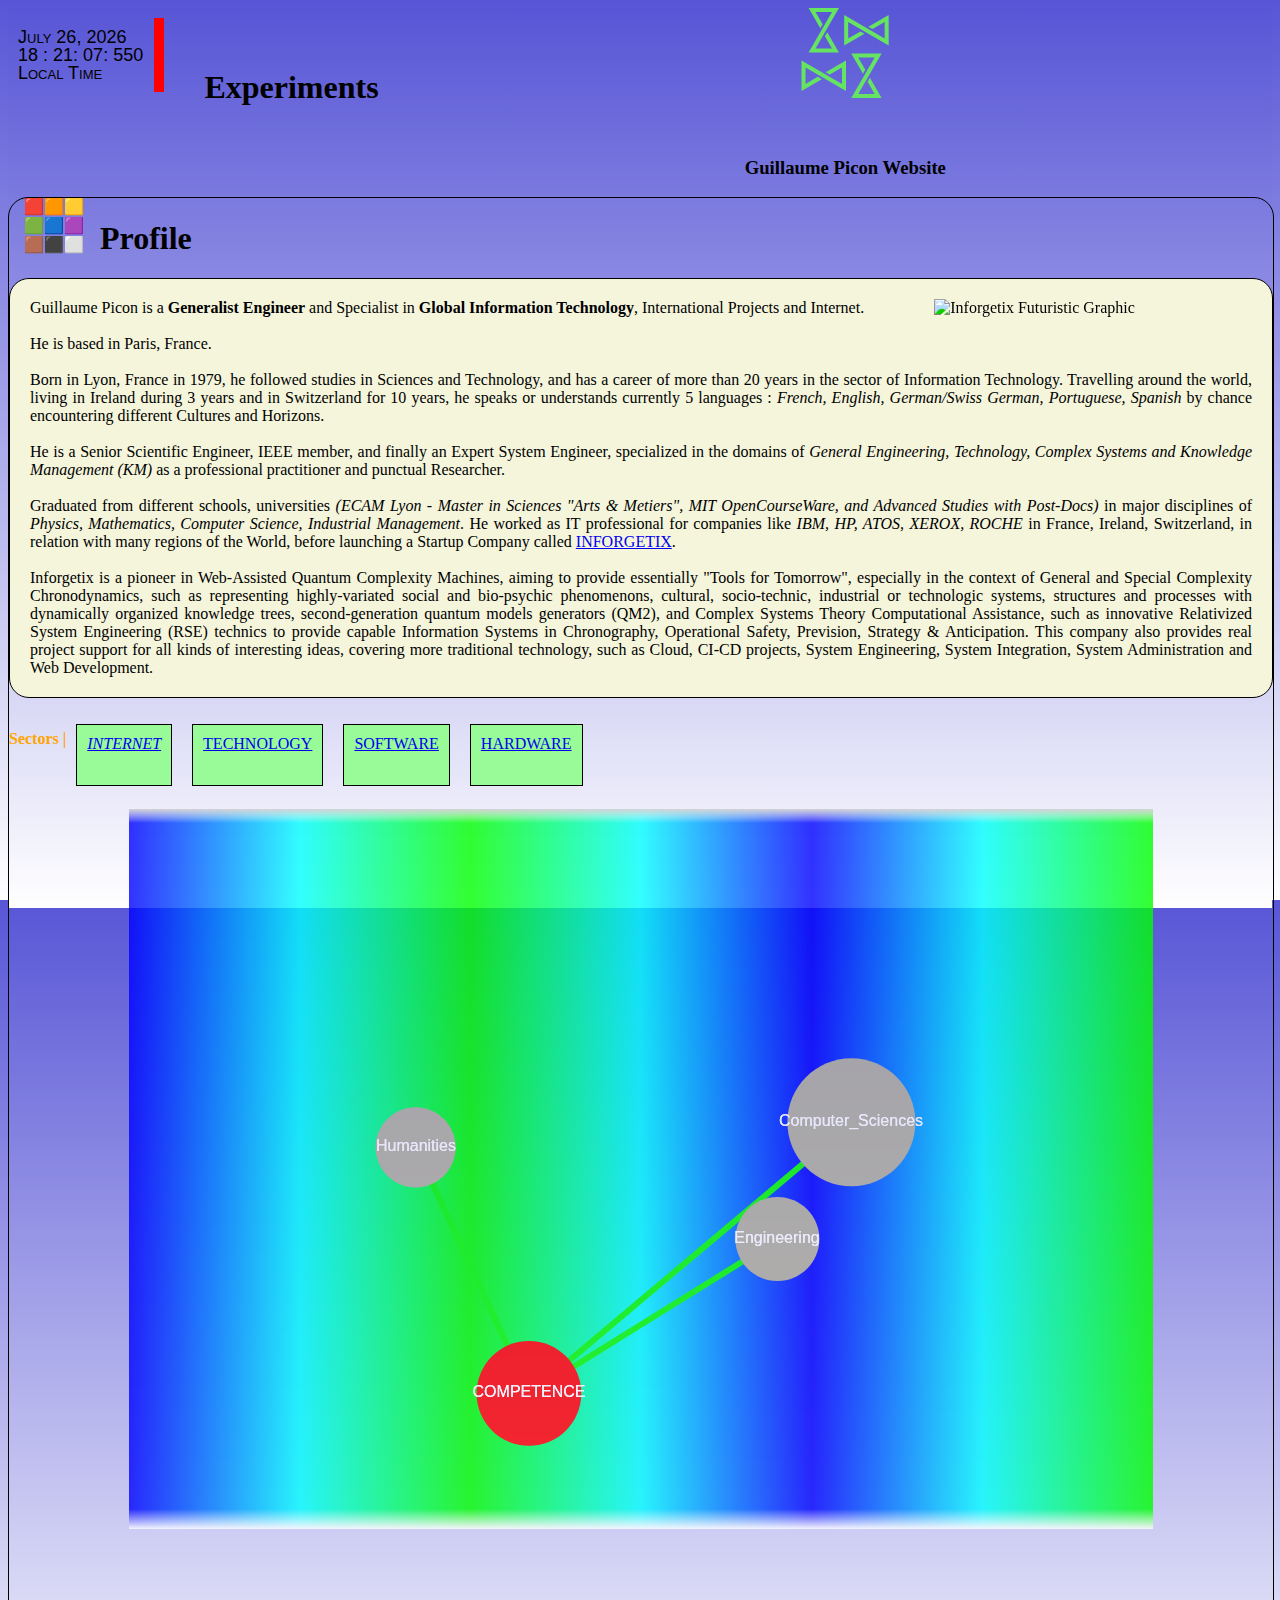
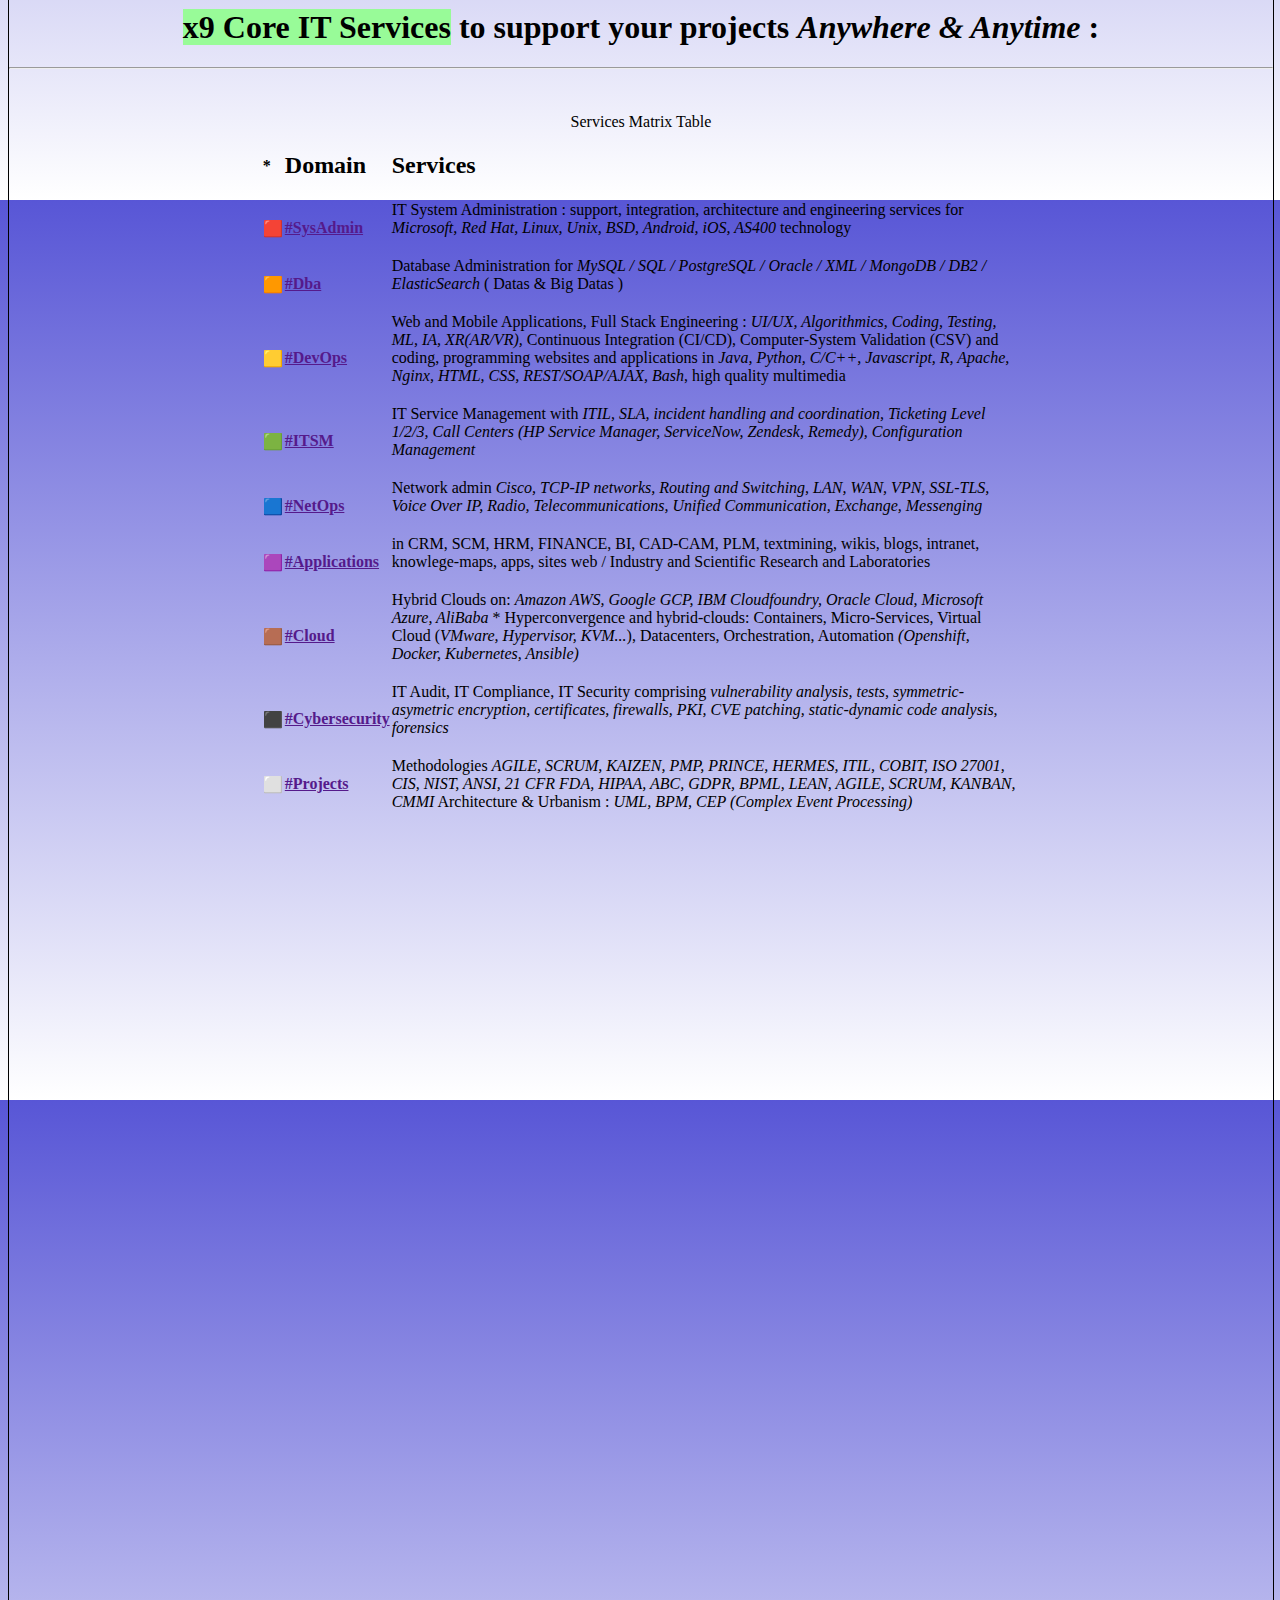
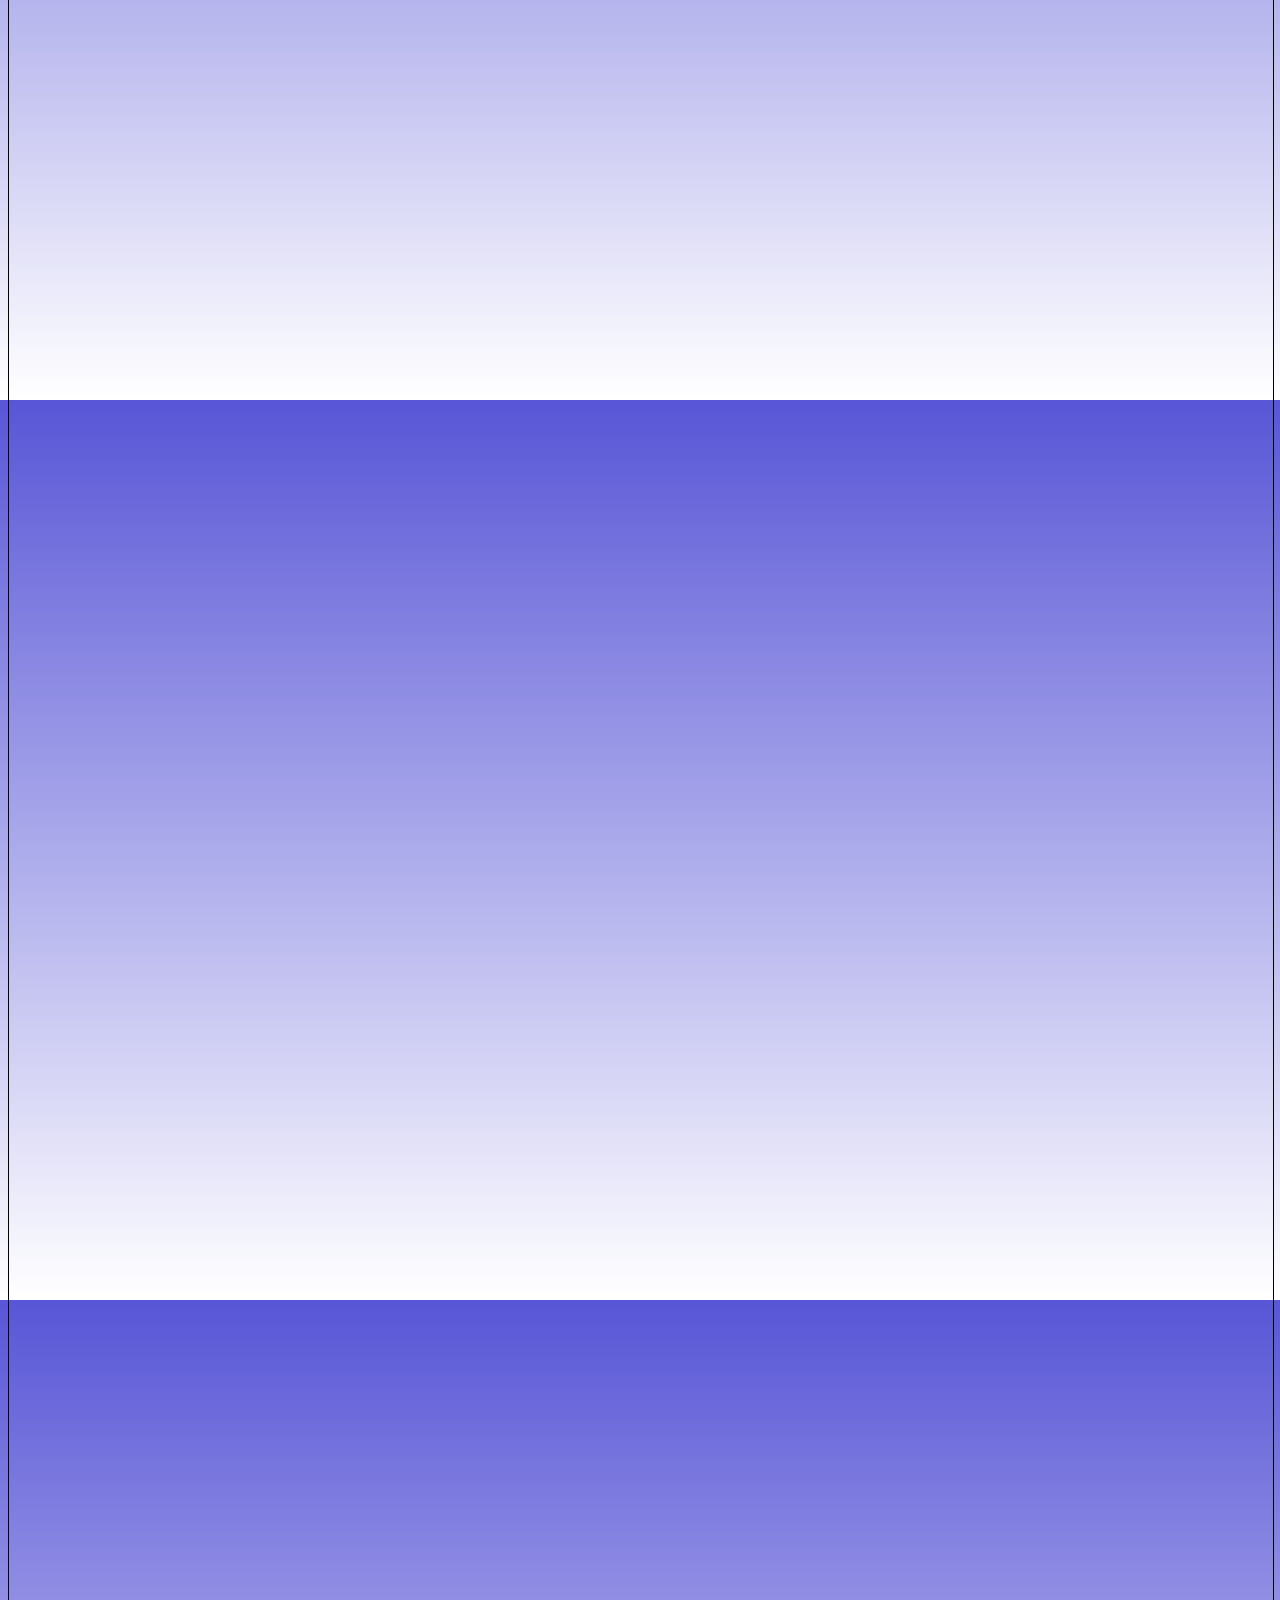
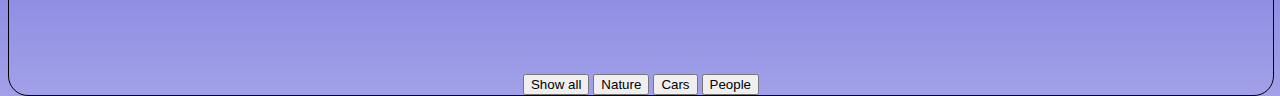
==== profile.html @ 39f6858d "Add files via upload" ====
<!DOCTYPE html>
<html>
<!-- Write your comments here -->
<head>
<title>piconus</title>
<link rel="shortcut icon" href="files/imaging/icons/favicon.ico">
<meta charset="UTF-8">
<meta name="description" content="GPPW:Guillaume Picon Personal Website">
<meta name="keywords" content="Engineering, Systems, Internet, Cloud, HTML, CSS, JavaScript, Data, and more">
<meta name="author" content="Guillaume Picon">
<meta name="viewport" content="width=device-width, initial-scale=1.0">


<!-- Comment multiline block code
<img border="0" src="picolo.jpg" alt="tea">
-->

<style>
@import url('https://fonts.googleapis.com/css2?family=Quattrocento+Sans&display=swap');

/* Create three equal columns that floats next to each other */
.item {
    float: left;
    display: none; /* Hide columns by default */
}

/* Content */
.content {
    background-color: lime;
}

/* The "show" class is added to the filtered elements */
.show {
    display: block;
}

















#dement
{
  background-color:palegreen;border:1px solid black;padding: 10px; float:left; height:40px; margin:10px;
}

#dement:hover
{
  background-color:pink;border:1px solid black;padding: 10px; float:left; height:40px; margin:10px;
}





















p {
            text-align: justify;
            text-justify: inter-word;
        }
        
        img {
            /* filter: url(filters.svg#grayscale); Firefox 3.5+ */
            filter: black;
            /* IE5+ */
            -webkit-filter: saturate(2.2);
            /* Webkit Nightlies & Chrome Canary */
            -webkit-transition: all .3s ease-in-out;
            transition: all .3s ease-in-out;
        }
        
        img:hover {
            filter: none;
            -webkit-filter: grayscale(0);
            -webkit-transform: scale(1.007);
            transform: scale(1.007);
        }
        
        #infog1 {
            white-space: nowrap;
        }
        
        tr {
            line-height: normal;
        }
        
        tr:hover {
            background: -webkit-linear-gradient(left, rgba(100, 200, 0, 0), rgba(100, 200, 0, 1));
            /* For Safari 5.1 to 6.0 */
            background: -o-linear-gradient(right, rgba(100, 200, 0, 0), rgba(100, 200, 0, 1));
            /* For Opera 11.1 to 12.0 */
            background: -moz-linear-gradient(right, rgba(100, 200, 0, 0), rgba(100, 200, 0, 1));
            /* For Firefox 3.6 to 15 */
            background: linear-gradient(to right, rgba(100, 200, 0, 0), rgba(100, 200, 0, 1));
            /* Standard syntax (must be last) */
        }
        
        td:hover {
            background: -webkit-linear-gradient(right, rgba(255, 192, 203, 1), rgba(255, 192, 203, 0));
            /* For Safari 5.1 to 6.0 */
            background: -o-linear-gradient(left, rgba(255, 192, 203, 1), rgba(255, 192, 203, 0));
            /* For Opera 11.1 to 12.0 */
            background: -moz-linear-gradient(left, rgba(255, 192, 203, 1), rgba(255, 192, 203, 0));
            /* For Firefox 3.6 to 15 */
            background: linear-gradient(to left, rgba(255, 192, 203, 1), rgba(255, 192, 203, 0));
            /* Standard syntax (must be last) */
        }
        
        .row {
            display: flex;
            /* equal height of the children */
        }
        
        .col {
            flex: 1;
            /* additionally, equal width */
            padding: 1em;
            border: solid;
        }
        
        html {
            color: #000;
            font-size: 100%;
            -moz-osx-font-smoothing: grayscale;
            -webkit-font-smoothing: antialiased;
            text-rendering: optimizeLegibility;
            -webkit-text-size-adjust: 100%;
            -ms-text-size-adjust: 100%;
            text-size-adjust: 100%;
            display: flex;
        }
        
        .footer .footer-title {
            margin-bottom: 19px;
            font-size: 16px;
            font-weight: 700;
            color: #d5d5d5;
            text-transform: uppercase;
        }
        
        .footer-container-child {
            color: #d5d5d5;
            width: 200px;
            margin-bottom: 25px;
            margin-right: 10px;
            padding-right: 10px;
        }
        
        .footer.is-dark {
            background-color: #161616;
            color: #fff;
        }
        
        .footer {
            padding: 69px 0;
            font-size: 14px;
            color: #d5d5d5;
            background-color: #fafafa;
            padding: 3rem 1.5rem 6rem;
            display: block;
        }
        
        .footer-container {
            display: flex;
            flex-wrap: wrap;
            align-content: space-around;
            width: 700px;
        }
        
        .footer-container1 {
            display: flex;
            flex-wrap: nowrap;
            align-items: flex-start;
            flex-direction: row;
            margin-left: 30px;
        }
        
        .wrapper {
            min-height: 80vh;
            overflow: hidden;
            background-color: #fff;
            color: #fff;
        }
        
        .footer .footer-list a {
            color: inherit;
        }
        
        *,
         :after,
         :before {
            box-sizing: inherit;
        }
    body {background-color:white;}

    li.item-no-bullet {
  list-style-type: none; /* Remove bullets */
  padding: 0; /* Remove padding */
  margin: 0; /* Remove margins */
}

</style>









<script>

  filterSelection("all") // Execute the function and show all columns
  function filterSelection(c) {
    var x, i;
    x = document.getElementsByClassName("item");
    if (c == "all") c = "";
    // Add the "show" class (display:block) to the filtered elements, and remove the "show" class from the elements that are not selected
    for (i = 0; i < x.length; i++) {
      w3RemoveClass(x[i], "show");
      if (x[i].className.indexOf(c) > -1) w3AddClass(x[i], "show");
    }
  }
  
  // Show filtered elements
  function w3AddClass(element, name) {
    var i, arr1, arr2;
    arr1 = element.className.split(" ");
    arr2 = name.split(" ");
    for (i = 0; i < arr2.length; i++) {
      if (arr1.indexOf(arr2[i]) == -1) {
        element.className += " " + arr2[i];
      }
    }
  }
  
  // Hide elements that are not selected
  function w3RemoveClass(element, name) {
    var i, arr1, arr2;
    arr1 = element.className.split(" ");
    arr2 = name.split(" ");
    for (i = 0; i < arr2.length; i++) {
      while (arr1.indexOf(arr2[i]) > -1) {
        arr1.splice(arr1.indexOf(arr2[i]), 1); 
      }
    }
    element.className = arr1.join(" ");
  }
  
  </script>
  
  
  
























<script>
// START CLOCK SCRIPT

Number.prototype.pad = function(n) {
  for (var r = this.toString(); r.length < n; r = 0 + r);
  return r;
};

function updateClock() {
  var now = new Date();
  var milli = now.getMilliseconds(),
    sec = now.getSeconds(),
    min = now.getMinutes(),
    hou = now.getHours(),
    mo = now.getMonth(),
    dy = now.getDate(),
    yr = now.getFullYear();
  var months = ["January", "February", "March", "April", "May", "June", "July", "August", "September", "October", "November", "December"];
  var tags = ["mon", "d", "y", "h", "m", "s", "mi"],
    corr = [months[mo], dy, yr, hou.pad(2), min.pad(2), sec.pad(2), milli];
  for (var i = 0; i < tags.length; i++)
    document.getElementById(tags[i]).firstChild.nodeValue = corr[i];
}

function initClock() {
  updateClock();
  window.setInterval("updateClock()", 1);
}

// END CLOCK SCRIPT
</script>
	
<style>
body, html {
  height: 100%;
  text-align:center;
  background: linear-gradient(#5856D6, #FFF);
}

#hourglasses {
  fill: rgb(101, 228, 97);
  fill: radial-gradient(circle, rgb(38, 162, 65) 0%, #5856D6 100%);
}

  
#timedate {
  font: small-caps lighter 18px/100% Arial, sans-serif;
  text-align:left;
  margin: 10px auto;
  color:#000;
  border-right: 10px solid red;
  padding: 10px;
  width:10%;
  position:inline;
}
	</style>

</head>
<body onLoad="initClock()">


  <script src="https://cdn.jsdelivr.net/npm/css-doodle@0.19.1/css-doodle.min.js"></script>
  <css-doodle style="text-align:left;padding:0px;display:inline;position:relative;float:left">
  <style>
  @grid: 2 / 10vw 10vh;
  
  background-size: 100vmax 100vmax;
  background-position: @pn(0 0, 100% 0, 0 100%, 100% 100%);
  background-image: repeating-linear-gradient(
    @pn(-45deg, 45deg, -135deg, 135deg),
    @stripe(#5856D6 3vmin, #FFF 3vmin)
  );
  
  animation: move 130s linear infinite;
  @keyframes move { 
    to { 
      background-size: 10vmax 10vmax 
    } 
  }
  </style>
  </css-doodle>



  <div id="timedate" style="display:inline;position:relative;float:left">
    <a id="mon">January</a>
    <a id="d">21</a>,
    <a id="y">0</a><br />
    <a id="h">12</a> :
    <a id="m">00</a>:
    <a id="s">00</a>:
    <a id="mi">000</a><br>
    <a>Local Time</a>
  </div>


  <h1 style="text-align:left;padding:40px;display:inline;position:relative;float:left">Experiments</h1>





<svg width="90" height="90">
   <pattern id="tva-hourglass-pattern" x="0" y="0" patternUnits="userSpaceOnUse" width="90" height="90" viewBox="0 0 86 89"> 
      <g id="hourglasses">
        <polygon points="23.13 27.926 30.115 40.025 13.886 40.025 37 0 7 0 18.575 20.047 20.87 16.071 13.886 3.975 30.115 3.975 7 44 37 44 25.425 23.951 23.13 27.926"/>
        <polygon points="58.266 23.13 46.168 30.115 46.168 13.886 86.193 37 86.193 7 66.146 18.575 70.121 20.87 82.218 13.886 82.218 30.115 42.193 7 42.193 37 62.241 25.425 58.266 23.13"/>
        <polygon points="63.062 61.053 56.077 48.954 72.307 48.954 49.193 88.979 79.193 88.979 67.618 68.933 65.323 72.908 72.307 85.004 56.077 85.004 79.193 44.979 49.193 44.979 60.767 65.028 63.062 61.053"/>
        <polygon points="27.926 65.849 40.025 58.864 40.025 75.093 0 51.979 0 81.979 20.047 70.405 16.071 68.109 3.975 75.093 3.975 58.864 44 81.979 44 51.979 23.951 63.554 27.926 65.849"/>
     </g>
   </pattern>
   
   <!-- The canvas for the pattern -->
   <rect x="0" y="0" width="100%" height="100%" fill="url(#tva-hourglass-pattern)" />
</svg>
<br><br><br>

<h3>Guillaume Picon Website</h3>


<span style="float:left;display:block;">
  &emsp;🟥🟧🟨&emsp;<br>
  &emsp;🟩🟦🟪&emsp;<br>
  &emsp;🟫⬛⬜&emsp;
</span>


<div style="border:1px solid black;  border-radius: 20px;margin-left:50px;display:block;position:relative;margin:auto;width:100%;text-align:center;">
  <h1 style="text-align:left;">Profile</h1>
  <p style="border:1px solid black;  border-radius: 20px;padding:20px;background-color:#F5F5DC;vertical-align:top;">
      
      <img style="margin-left:1%;width:26%;height:20%;float:right;" src="files/imaging/withjtfoxx.jfif" class="imagedeco" alt="Inforgetix Futuristic Graphic" title="Inforgetix Future">
      
      
      Guillaume Picon is a <strong>Generalist Engineer</strong> and Specialist in <strong>Global Information Technology</strong>, International Projects and Internet. <br><br>
      He is based in Paris, France.<br><br>
      Born in Lyon, France in 1979, he followed  studies in Sciences and Technology, and has a career of more than 20 years in the sector of Information Technology. 
      Travelling around the world, living in Ireland during 3 years and in Switzerland for 10 years, 
      he speaks or understands currently 5 languages : <em>French, English, German/Swiss German, Portuguese, Spanish</em> 
      by chance encountering different Cultures and Horizons.<br>
      <br>He is a Senior Scientific Engineer, IEEE member, and finally an Expert System Engineer, specialized in the domains of
      <em>General Engineering, Technology, Complex Systems and Knowledge Management (KM)</em> as a professional practitioner and punctual Researcher. <br><br>
      Graduated from different schools, universities <em>(ECAM Lyon - Master in Sciences "Arts & Metiers", MIT OpenCourseWare, and Advanced Studies with Post-Docs)</em> in major disciplines of
      <em>Physics, Mathematics, Computer Science, Industrial Management</em>. 
      He worked as IT professional for companies like <em>IBM, HP, ATOS, XEROX, ROCHE</em> 
      in France, Ireland, Switzerland, in relation with many regions of the World, 
      before launching a Startup Company called <a href="https://www.inforgetix.io">INFORGETIX</a>.<br><br>
      Inforgetix is a pioneer in Web-Assisted Quantum Complexity Machines, aiming to provide essentially "Tools for Tomorrow",
       especially in the context of General and Special Complexity Chronodynamics, such as representing highly-variated social
        and bio-psychic phenomenons, cultural, socio-technic, industrial or technologic systems, structures and processes with dynamically organized knowledge trees, 
        second-generation quantum models generators (QM2), and Complex Systems Theory Computational Assistance, such as innovative Relativized System Engineering 
        (RSE) technics to provide capable Information Systems in Chronography, Operational Safety, Prevision, Strategy & Anticipation. 
        This company also provides real project support for all kinds of interesting ideas, 
        covering more traditional technology, such as Cloud, CI-CD projects, System Engineering, System Integration, 
        System Administration and Web Development.</p>

<p style="float:inline-start;color:orange;"><strong>Sectors | </strong>


  <div id="dement">
    <a href="https://gpyicon.github.io/profile/index.html" style="font-size:100%"><em>INTERNET</em><a>
  </div>

  <div id="dement">
    <a href="https://gpyicon.github.io/profile/index.html" style="font-size:100%">TECHNOLOGY<a>
  </div>

  <div id="dement">
    <a href="https://gpyicon.github.io/profile/index.html" style="font-size:100%">SOFTWARE<a>
  </div>

  <div id="dement">
    <a href="https://gpyicon.github.io/profile/index.html" style="font-size:100%">HARDWARE<a>
  </div>

</p>


<div id="observablehq-map-6170b502"></div>
<script type="module">
import {Runtime, Inspector} from "https://cdn.jsdelivr.net/npm/@observablehq/runtime@4/dist/runtime.js";
import define from "https://api.observablehq.com/@mbostock/solar-terminator.js?v=3";
new Runtime().module(define, name => {
  if (name === "map") return new Inspector(document.querySelector("#observablehq-map-6170b502"));
});
</script>  
      
      
<br><br><br>











<script src="./arbor_files/jquery-1.6.1.min.js"></script>
<script src="./arbor_files/jquery.address-1.4.min.js"></script>

<script src="./arbor_files/arbor.js"></script>
<script src="./arbor_files/arbor-tween.js"></script>
<script src="./arbor_files/arbor-graphics.js"></script>

<script src="./arbor_files/site.js"></script>


<pre>
<style spellcheck="false" contenteditable="true">


canvas {
  background: linear-gradient(to right, 
  rgb(  0,   0, 255) 0%,
  rgb(  0, 255, 255) 16.67%,
  rgb(  0, 255,   0) 33.33%,
  rgb(  0, 255, 255) 50%,
  rgb(  0,   0, 255) 66.67%,
  rgb(  0, 255, 255) 83.33%,
  rgb(  0, 255,   0) 100%
);
}
</style>
</pre>










<div id="arbor" style="display: block;position:relative">
<canvas id="sitemap" width="100%" height="70%" style="opacity: 0.8;" class=""></canvas>
</div>



<br><br><br>

  <h1>
      <strong><span style="background-color:palegreen;">x9 Core IT Services</span></strong> to support your projects 
      <em>Anywhere & Anytime </em>:</h1>
<hr>

<br><br>

  <table style="width:60%;display:inline-block;text-align:left;border-collapse:collapse;border-spacing: 4px;">
      <caption>Services Matrix Table</caption>
      <tr>
          <th scope="col">*</th>
          <th scope="col"><h2>Domain</h2></th>
          <th scope="col"><h2>Services</h2></th>
      </tr>

      <tr>
          <td>🟥</td>
          <td><strong><a href="">#SysAdmin</a></strong></td>
          <td>IT System Administration : support, integration, architecture and engineering services for <em>Microsoft, Red Hat, Linux, Unix, BSD, Android, iOS, AS400</em> technology<br><br></td>
      </tr>


      <tr>
          <td>🟧</td>
          <td><strong><a href="">#Dba</a></strong></td>
          <td>Database Administration for <em>MySQL / SQL / PostgreSQL / Oracle / XML / MongoDB / DB2 / ElasticSearch</em> ( Datas & Big Datas )
              <br><br></td>
      </tr>
      <tr>
          <td>🟨</td>
          <td><strong><a href="">#DevOps</a></strong></td>
          <td>Web and Mobile Applications, Full Stack Engineering : <em>UI/UX, Algorithmics, Coding, Testing, ML, IA, XR(AR/VR), </em> Continuous Integration (CI/CD), Computer-System Validation (CSV) and coding, programming websites and applications
              in
              <em>Java, Python, C/C++, Javascript, R, Apache, Nginx, HTML, CSS, REST/SOAP/AJAX, Bash</em>, high quality multimedia
              <br><br></td>
      </tr>
      <tr>
          <td>🟩</td>
          <td><strong><a href="">#ITSM</a></strong></td>
          <td>IT Service Management with <em>ITIL, SLA, incident handling and coordination, Ticketing Level 1/2/3, Call Centers (HP Service Manager, ServiceNow, Zendesk, Remedy), Configuration Management</em>
              <br><br></td>
      </tr>
      <tr>
          <td>🟦</td>
          <td><strong><a href="">#NetOps</a></strong></td>
          <td>Network admin <em>Cisco, TCP-IP networks, Routing and Switching, LAN, WAN, VPN, SSL-TLS, Voice Over IP, Radio, Telecommunications, Unified Communication, Exchange, Messenging</em>
              <br><br></td>
      </tr>
      <tr>
          <td>🟪</td>
          <td><strong><a href="">#Applications</a></strong></td>
          <td>in CRM, SCM, HRM, FINANCE, BI, CAD-CAM, PLM, textmining, wikis, blogs, intranet, knowlege-maps, apps, sites web / Industry and Scientific Research and Laboratories
              <br><br></td>
      </tr>
      <tr>
          <td>🟫</td>
          <td><strong><a href="">#Cloud</a></strong></td>
          <td>Hybrid Clouds on: <em>Amazon AWS, Google GCP, IBM Cloudfoundry, Oracle Cloud, Microsoft Azure, AliBaba </em> * Hyperconvergence and hybrid-clouds: Containers, Micro-Services, Virtual Cloud (<em>VMware, Hypervisor, KVM...</em>), Datacenters,
              Orchestration, Automation <em>(Openshift, Docker, Kubernetes, Ansible)</em>
              <br><br></td>
      </tr>
      <tr>
          <td>⬛</td>
          <td><strong><a href="">#Cybersecurity</a></strong></td>
          <td>IT Audit, IT Compliance, IT Security comprising <em>vulnerability analysis, tests, symmetric-asymetric encryption, certificates, firewalls, PKI, CVE patching, static-dynamic code analysis, forensics</em>
              <br><br></td>
      </tr>
      <tr>
          <td>⬜</td>
          <td id="infog1"><strong><a href="">#Projects</a>&nbsp;&nbsp;&nbsp;&nbsp;</strong></td>
          <td>Methodologies <em>AGILE, SCRUM, KAIZEN, PMP, PRINCE, HERMES, ITIL, COBIT, ISO 27001, CIS, NIST, ANSI, 
21 CFR FDA, HIPAA, ABC, GDPR, BPML, LEAN, AGILE, SCRUM, KANBAN, CMMI</em> Architecture & Urbanism : <em>UML, BPM, CEP (Complex Event Processing)</em>
          </td>
      </tr>
  </table>
  <br>        <br>        <br>






  <iframe width="100%" height="636.4375" frameborder="0"
  src="https://observablehq.com/embed/@d3/orthographic-to-equirectangular?cells=canvas"></iframe>

  <br><br><br><br><br><br><br><br><br><br><br><br><br><br><br><br><br><br><br><br><br><br><br><br><br>
  <br><br><br><br><br><br><br><br><br><br><br><br><br><br><br><br><br><br><br><br><br><br><br><br><br>
  <br><br><br><br><br><br><br><br><br><br><br><br><br><br><br><br><br><br><br><br><br><br><br><br><br>
  <br><br><br><br><br><br><br><br><br><br><br><br><br><br><br><br><br><br><br><br><br><br><br><br><br>

<div id="myBtnContainer" style="display:inline;position:relative">
  <button class="uk-button uk-button-text active" onclick="filterSelection('all')"> Show all</button>
  <button class="uk-button uk-button-text" onclick="filterSelection('nature')"> Nature</button>
  <button class="uk-button uk-button-text" onclick="filterSelection('cars')"> Cars</button>
  <button class="uk-button uk-button-text" onclick="filterSelection('people')"> People</button>
</div>

<!-- Portfolio Gallery Grid -->
<div class="uk-container">
  <div class="uk-child-width-1-4">
    <div class="item nature uk-padding-small uk-padding-remove-top">
      <div class="uk-card uk-card-default uk-card-hover uk-box-shadow-large">
        <img src="./w3images/1.jpg" alt="MATHEMATICS" style="width:100%">
        <h4>Mathematics</h4>
        <p>Lorem ipsum dolor..</p>
        <li><a href="https://www.google.com">Analysis</a></li>
          <li><a href="https://www.google.com">Algebra</a></li>
          <li><a href="https://www.google.com">Geometry</a></li>
          <li><a href="https://www.google.com">Statistics</a></li>
          <hr>
          <li><a href="https://www.google.com">Lab X</a></li>
          <li><a href="https://www.google.com">Lab Y</a></li>
          <li><a href="https://www.google.com">Lab Z</a></li>
      </div>
    </div>
    <div class="item nature uk-padding-small uk-padding-remove-top">
      <div class="uk-card uk-card-default uk-card-hover uk-box-shadow-large">
        <img src="./w3images/2.jpg" alt="PHYSICS" style="width:100%">
        <h4>Lights</h4>
        <p>Lorem ipsum dolor..</p>
                  <li><a href="https://www.google.com">Analysis</a></li>
          <li><a href="https://www.google.com">Algebra</a></li>
          <li><a href="https://www.google.com">Geometry</a></li>
          <li><a href="https://www.google.com">Statistics</a></li>
          <hr>
          <li><a href="https://www.google.com">Lab X</a></li>
          <li><a href="https://www.google.com">Lab Y</a></li>
          <li><a href="https://www.google.com">Lab Z</a></li>
      </div>
    </div>
    <div class="item nature uk-padding-small uk-padding-remove-top">
      <div class="uk-card uk-card-default uk-card-hover uk-box-shadow-large">
        <img src="./w3images/3.jpg" alt="INFORMATICS" style="width:100%">
        <h4>Forest</h4>
        <p>Lorem ipsum dolor..</p>
                  <li><a href="https://www.google.com">Analysis</a></li>
          <li><a href="https://www.google.com">Algebra</a></li>
          <li><a href="https://www.google.com">Geometry</a></li>
          <li><a href="https://www.google.com">Statistics</a></li>
          <hr>
          <li><a href="https://www.google.com">Lab X</a></li>
          <li><a href="https://www.google.com">Lab Y</a></li>
          <li><a href="https://www.google.com">Lab Z</a></li>
      </div>
    </div>
    <div class="item cars uk-padding-small uk-padding-remove-top">
      <div class="uk-card uk-card-default uk-card-hover uk-box-shadow-large">
        <img src="./w3images/4.jpg" alt="SOCIAL SCIENCES" style="width:100%">
        <h4>Retro</h4>
        <p>Lorem ipsum dolor..</p>
                  <li><a href="https://www.google.com">Analysis</a></li>
          <li><a href="https://www.google.com">Algebra</a></li>
          <li><a href="https://www.google.com">Geometry</a></li>
          <li><a href="https://www.google.com">Statistics</a></li>
          <hr>
          <li><a href="https://www.google.com">Lab X</a></li>
          <li><a href="https://www.google.com">Lab Y</a></li>
          <li><a href="https://www.google.com">Lab Z</a></li>
      </div>
    </div>
    <div class="item cars uk-padding-small uk-padding-remove-top">
      <div class="uk-card uk-card-default uk-card-hover uk-box-shadow-large">
        <img src="./w3images/5.jpg" alt="CONSTRUCTION" style="width:100%">
        <h4>Fast</h4>
        <p>Lorem ipsum dolor..</p>
                  <li><a href="https://www.google.com">Analysis</a></li>
          <li><a href="https://www.google.com">Algebra</a></li>
          <li><a href="https://www.google.com">Geometry</a></li>
          <li><a href="https://www.google.com">Statistics</a></li>
          <hr>
          <li><a href="https://www.google.com">Lab X</a></li>
          <li><a href="https://www.google.com">Lab Y</a></li>
          <li><a href="https://www.google.com">Lab Z</a></li>
      </div>
    </div>
    <div class="item cars uk-padding-small uk-padding-remove-top">
      <div class="uk-card uk-card-default uk-card-hover uk-box-shadow-large">
        <img src="./w3images/6.jpg" alt="PROJECT MANAGEMENT" style="width:100%">
        <h4>Classic</h4>
        <p>Lorem ipsum dolor..</p>
                  <li><a href="https://www.google.com">Analysis</a></li>
          <li><a href="https://www.google.com">Algebra</a></li>
          <li><a href="https://www.google.com">Geometry</a></li>
          <li><a href="https://www.google.com">Statistics</a></li>
          <hr>
          <li><a href="https://www.google.com">Lab X</a></li>
          <li><a href="https://www.google.com">Lab Y</a></li>
          <li><a href="https://www.google.com">Lab Z</a></li>
      </div>
    </div>
    <div class="item people uk-padding-small uk-padding-remove-top">
      <div class="uk-card uk-card-default uk-card-hover uk-box-shadow-large">
        <img src="./w3images/7.jpg" alt="PROSPECTIVE" style="width:100%">
        <h4>Girl</h4>
        <p>Lorem ipsum dolor..</p>
                  <li><a href="https://www.google.com">Analysis</a></li>
          <li><a href="https://www.google.com">Algebra</a></li>
          <li><a href="https://www.google.com">Geometry</a></li>
          <li><a href="https://www.google.com">Statistics</a></li>
          <hr>
          <li><a href="https://www.google.com">Lab X</a></li>
          <li><a href="https://www.google.com">Lab Y</a></li>
          <li><a href="https://www.google.com">Lab Z</a></li>
      </div>
    </div>

  </div>
</div>

</body>
</html>
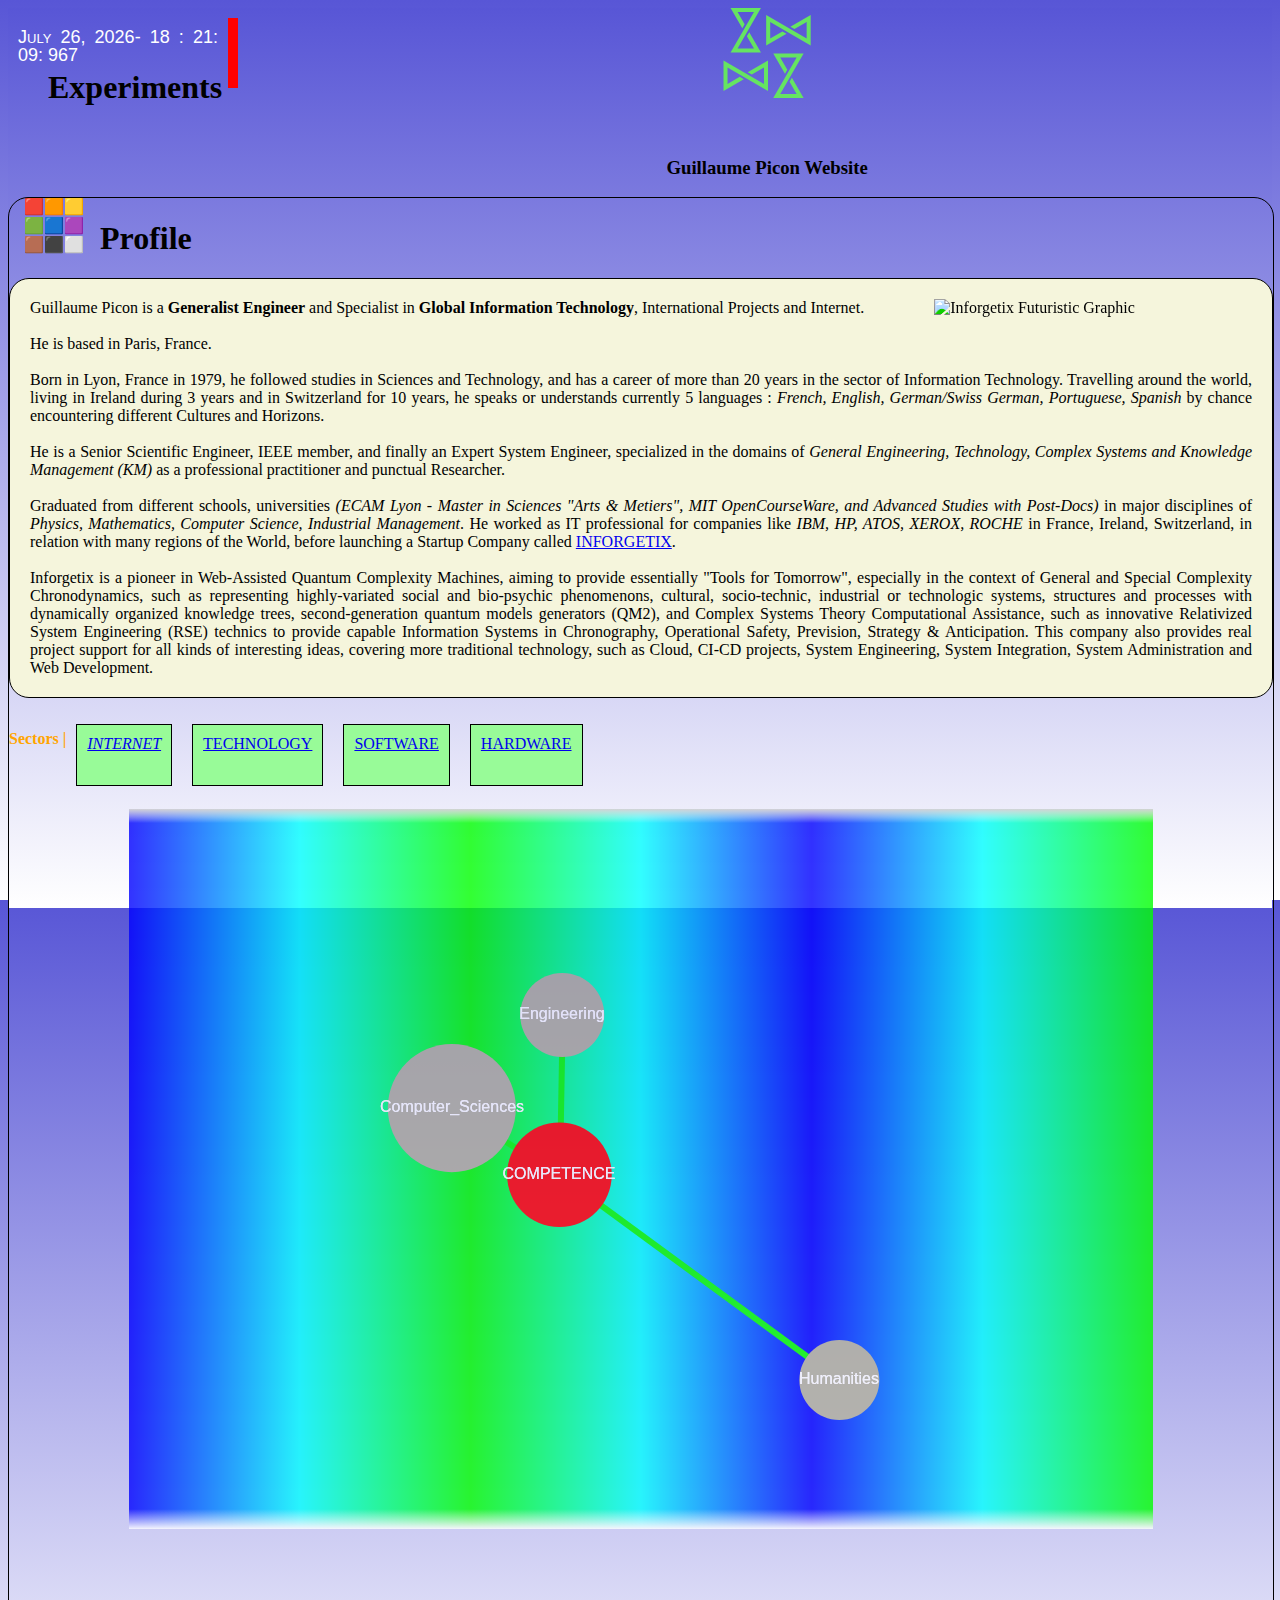
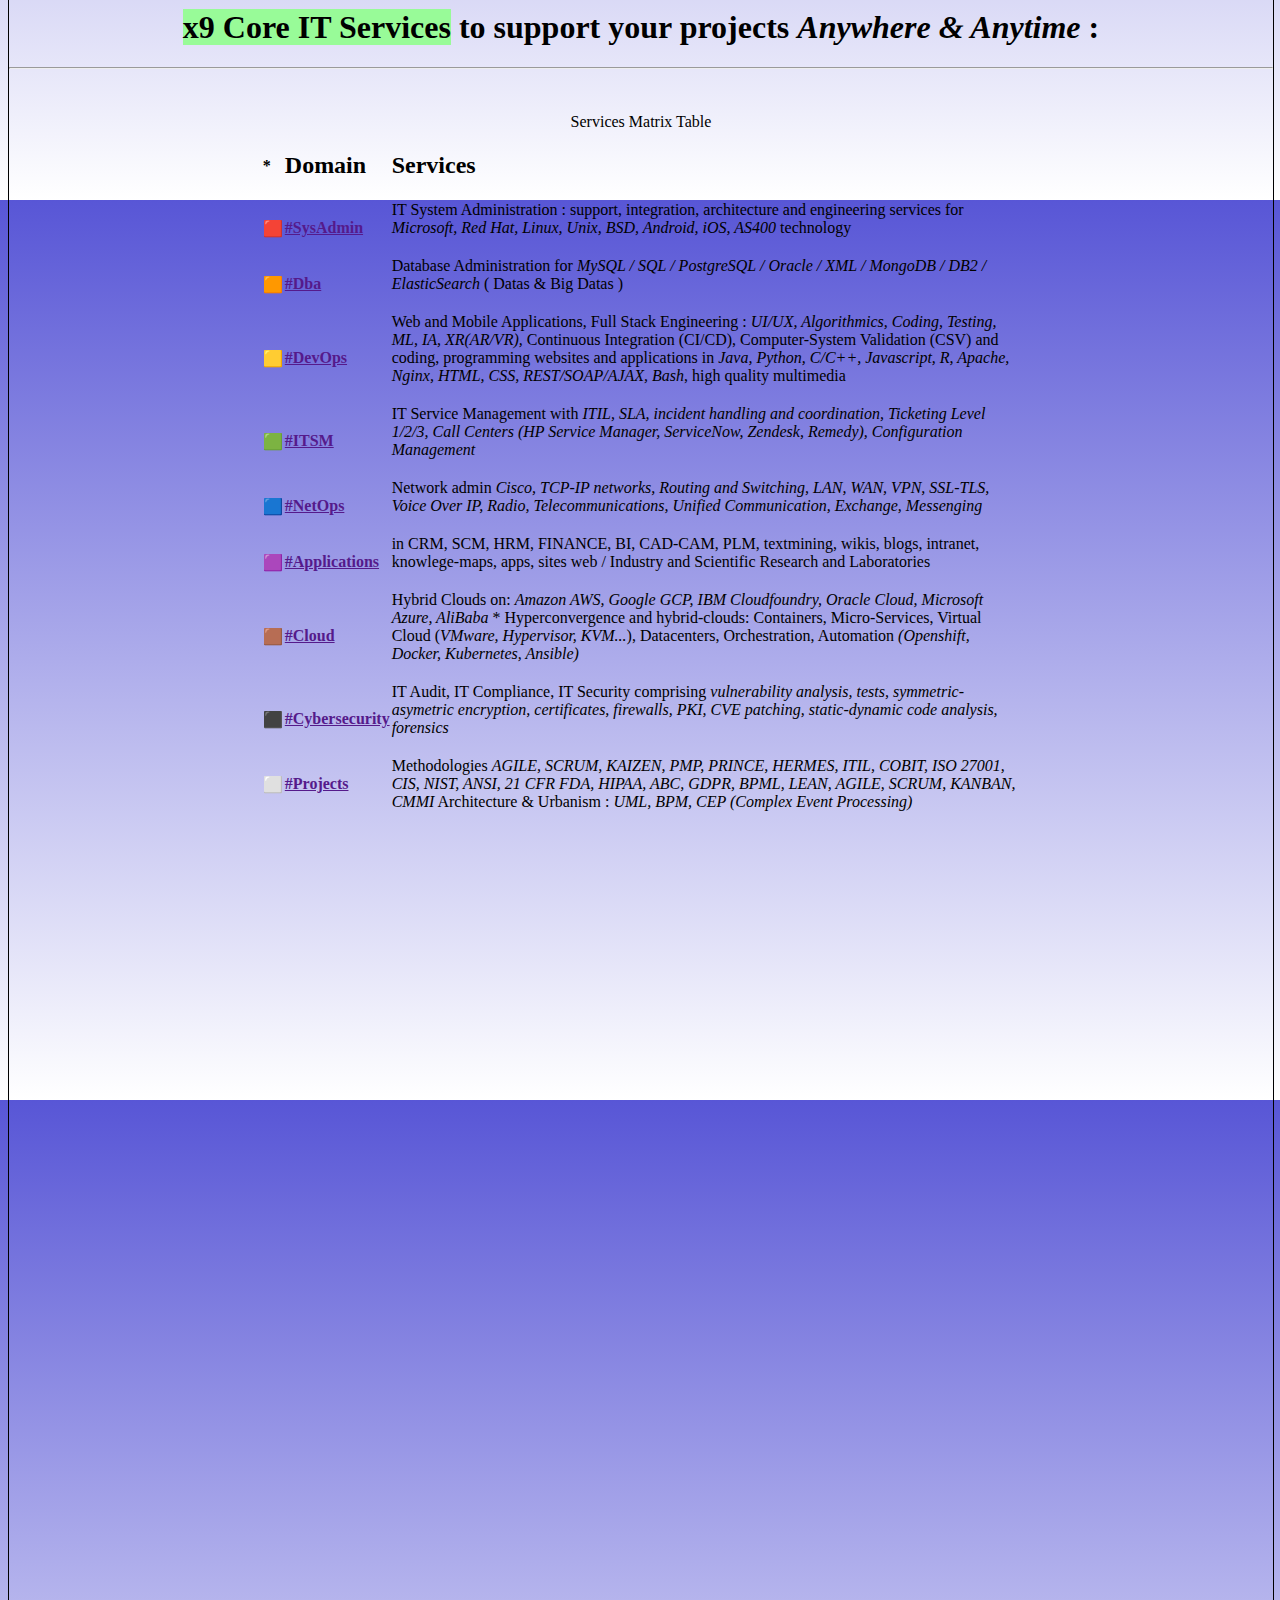
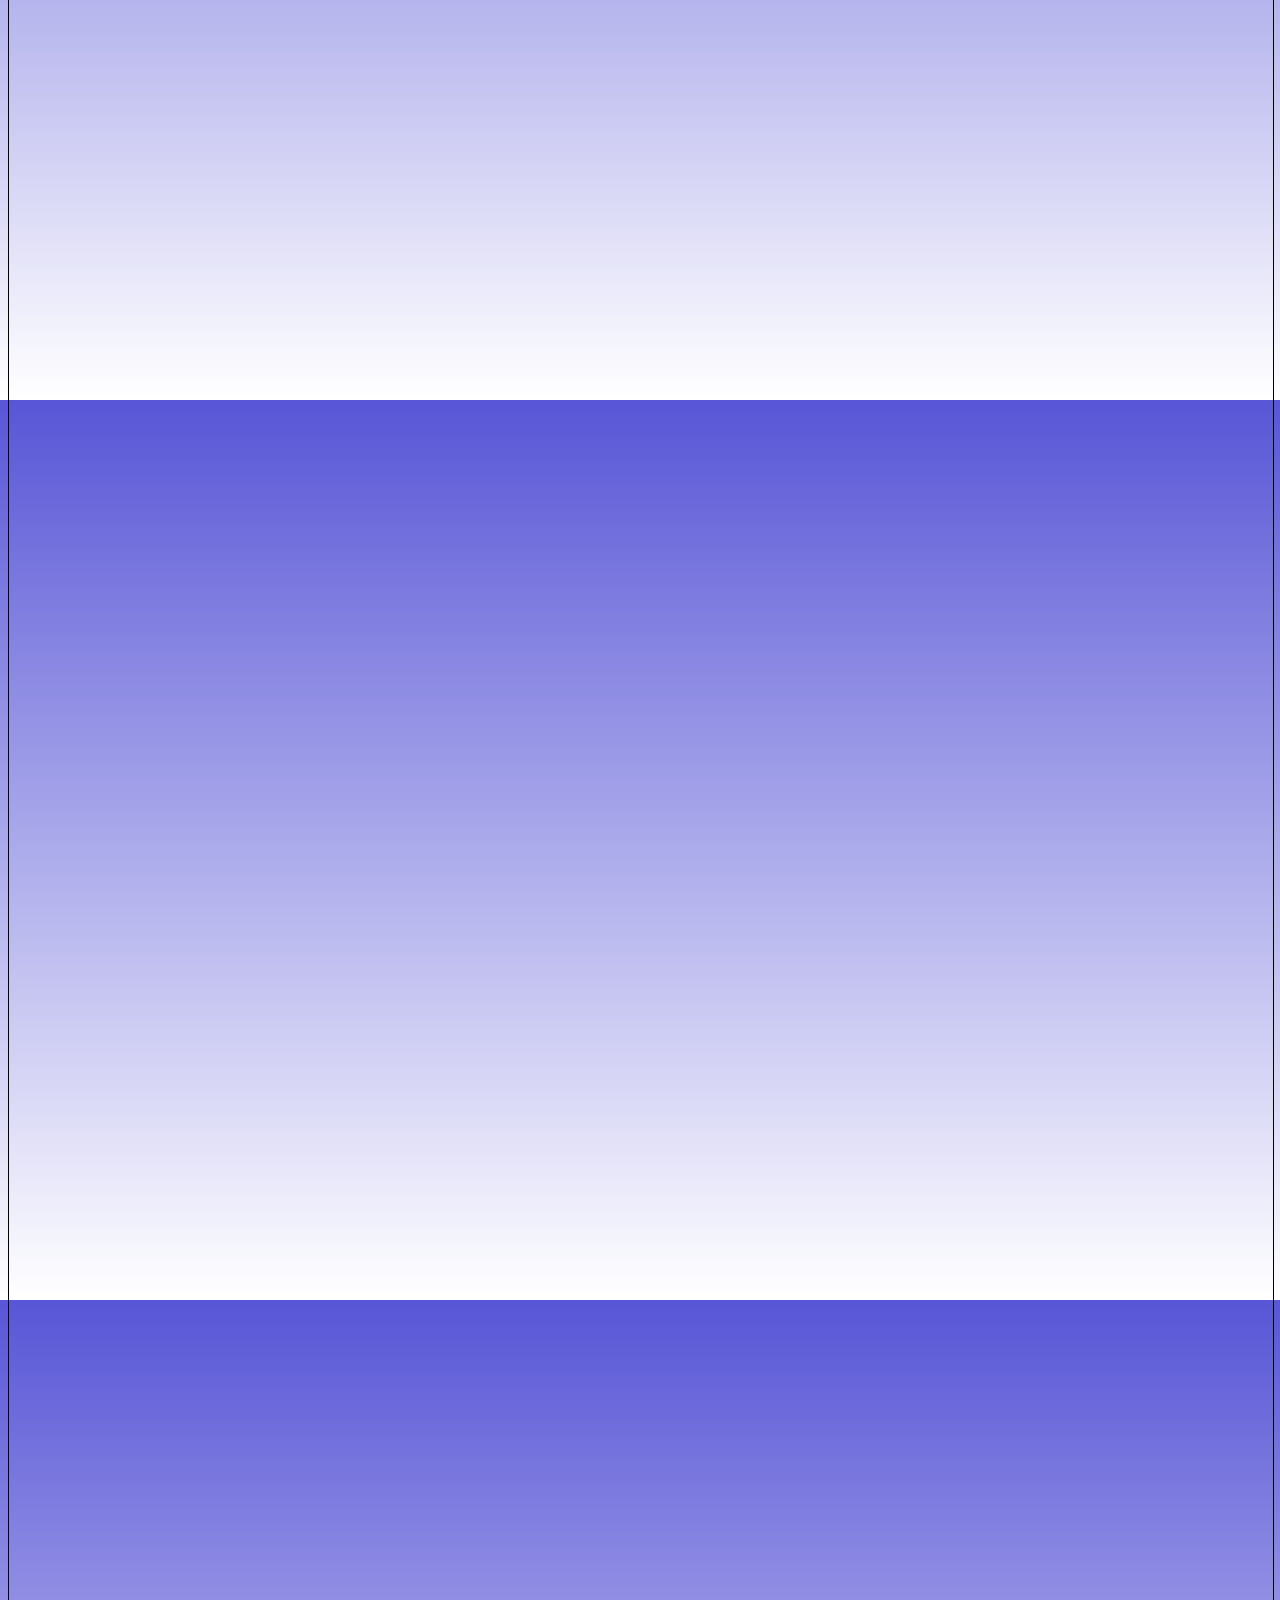
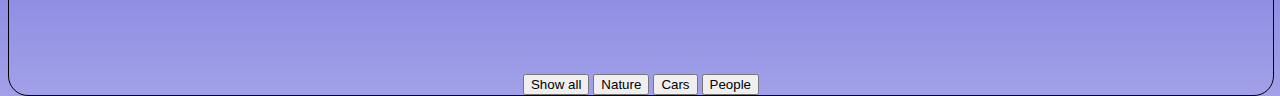
==== commit 54c6d1ef: "Add files via upload" ====
--- a/profile.html
+++ b/profile.html
@@ -349,13 +349,12 @@
   
 #timedate {
   font: small-caps lighter 18px/100% Arial, sans-serif;
-  text-align:left;
+  text-align:justify;
   margin: 10px auto;
-  color:#000;
+  color:#FFF;
   border-right: 10px solid red;
   padding: 10px;
-  width:10%;
-  position:inline;
+  display:block;position:absolute;overflow:hidden;width:200px;height:50px;float:none
 }
 	</style>
 
@@ -386,15 +385,15 @@
 
 
 
-  <div id="timedate" style="display:inline;position:relative;float:left">
+  <div id="timedate">
     <a id="mon">January</a>
     <a id="d">21</a>,
-    <a id="y">0</a><br />
+    <a id="y">0</a>-
     <a id="h">12</a> :
     <a id="m">00</a>:
     <a id="s">00</a>:
-    <a id="mi">000</a><br>
-    <a>Local Time</a>
+    <a id="mi">000</a>&nbsp;&nbsp;&nbsp;
+    <br>
   </div>
 
 
